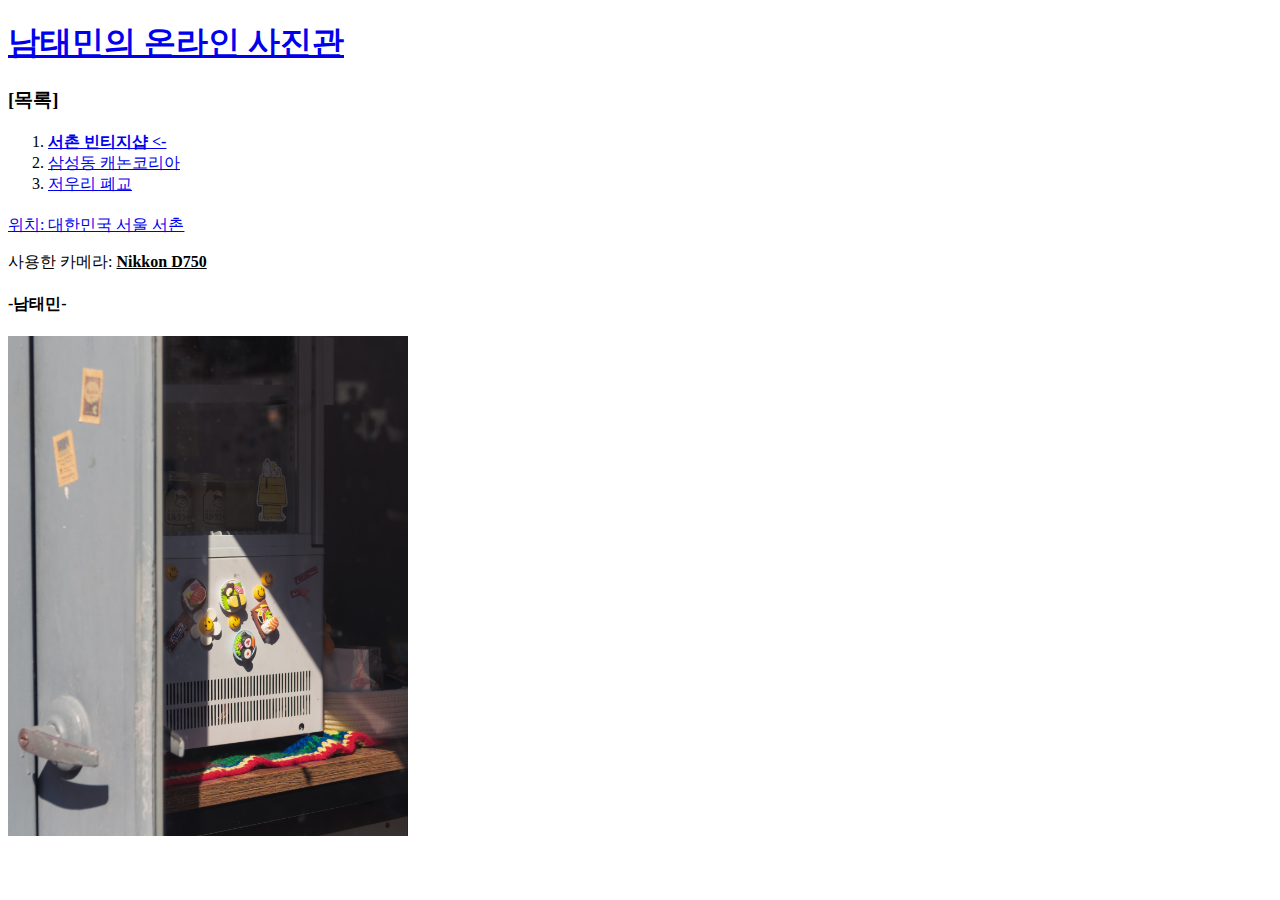
==== 1.html @ 88df0ad3 "1st_web_site_초안" ====
<!doctype html>
<html>
  <head>
    <title>Nam taemin-1st website</title>
    <meta charset="utf-8">
  </head>
  <body>
    <h1><a href="index.html ">남태민의 온라인 사진관</a></h1>
    <h3>[목록]</h3>
    <ol>
      <li><a href="1.html"><strong>서촌 빈티지샵 <- </strong></a></li>
      <li><a href="2.html">삼성동 캐논코리아</a></li>
      <li><a href="3.html">저우리 폐교</a></li>
    </ol>
    <p style = "margin-top:20px;"><a href="https://map.naver.com/v5/?c=14134545.9956800,4519989.8487321,20,0,0,0,dha&p=UYQDg6dLKtr66jC7qQ7HDg,-27.83,-23.21,61.19,Float"
      target="_blank" title="상세 위치">위치: 대한민국 서울 서촌</a></p>
    <p>사용한 카메라: <strong><u>Nikkon D750</u></strong></p>
    <h4>-남태민-</h4>
    <p><img src="DSC_0235-2.jpg" width="400"></p>
  </body>
</html>
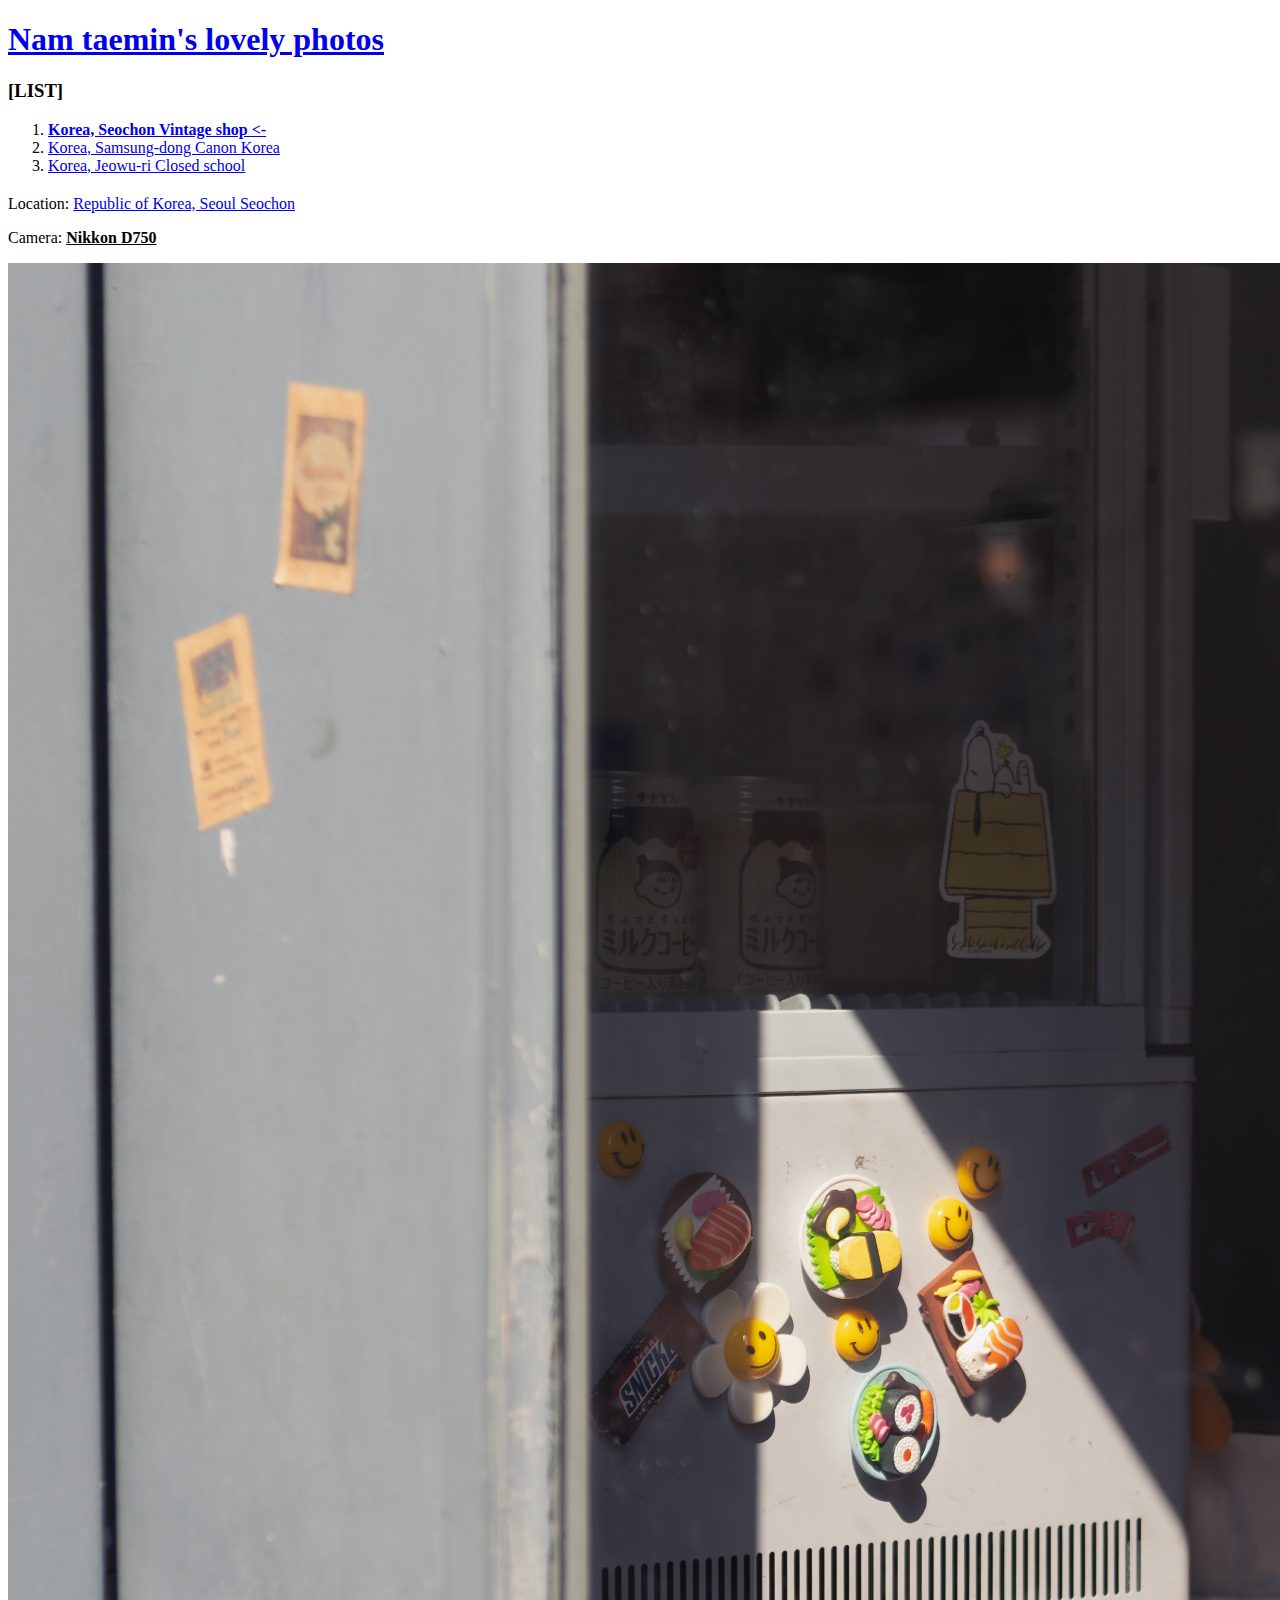
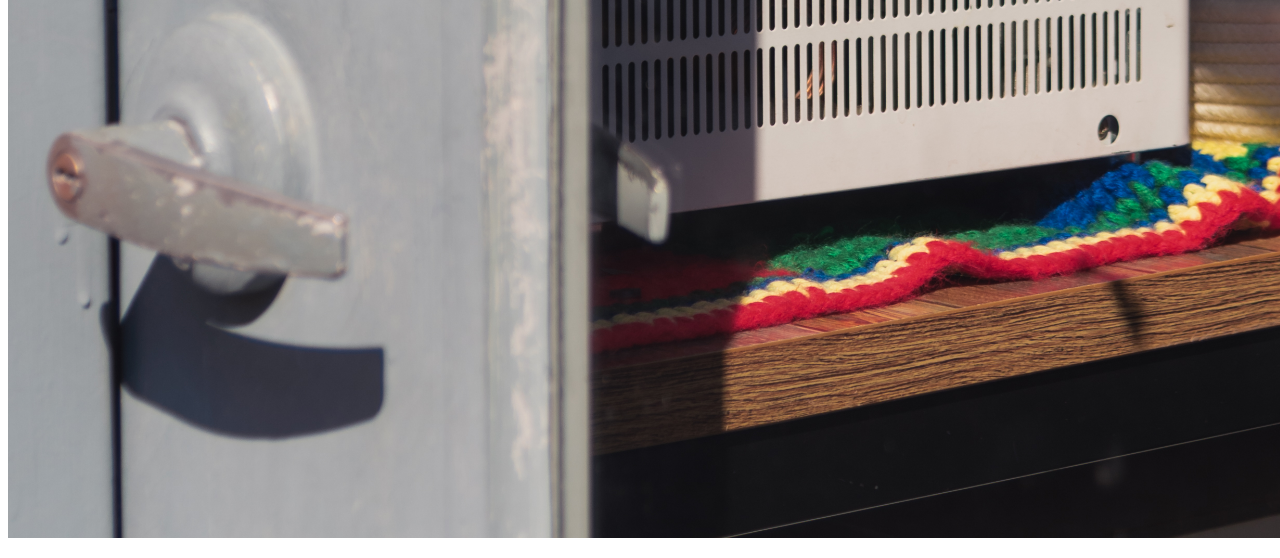
==== commit 7719a1ed: "Add files via upload" ====
--- a/1.html
+++ b/1.html
@@ -1,21 +1,20 @@
 <!doctype html>
 <html>
   <head>
-    <title>Nam taemin-1st website</title>
+    <title>Nam taemin-1st website-Korea, Seochon Vintage shop</title>
     <meta charset="utf-8">
   </head>
   <body>
-    <h1><a href="index.html ">남태민의 온라인 사진관</a></h1>
-    <h3>[목록]</h3>
+    <h1><a href="index.html ">Nam taemin's lovely photos</a></h1>
+    <h3>[LIST]</h3>
     <ol>
-      <li><a href="1.html"><strong>서촌 빈티지샵 <- </strong></a></li>
-      <li><a href="2.html">삼성동 캐논코리아</a></li>
-      <li><a href="3.html">저우리 폐교</a></li>
+      <li><a href="1.html"><strong>Korea, Seochon Vintage shop <-</strong></a></li>
+      <li><a href="2.html">Korea, Samsung-dong Canon Korea</a></li>
+      <li><a href="3.html">Korea, Jeowu-ri Closed school</a></li>
     </ol>
-    <p style = "margin-top:20px;"><a href="https://map.naver.com/v5/?c=14134545.9956800,4519989.8487321,20,0,0,0,dha&p=UYQDg6dLKtr66jC7qQ7HDg,-27.83,-23.21,61.19,Float"
-      target="_blank" title="상세 위치">위치: 대한민국 서울 서촌</a></p>
-    <p>사용한 카메라: <strong><u>Nikkon D750</u></strong></p>
-    <h4>-남태민-</h4>
-    <p><img src="DSC_0235-2.jpg" width="400"></p>
+    <p style = "margin-top:20px;">Location: <a href="https://map.naver.com/v5/?c=14134545.9956800,4519989.8487321,20,0,0,0,dha&p=UYQDg6dLKtr66jC7qQ7HDg,-27.83,-23.21,61.19,Float"
+      target="_blank" title="상세 위치">Republic of Korea, Seoul Seochon</a></p>
+    <p>Camera: <strong><u>Nikkon D750</u></strong></p>
+    <p><img src="DSC_0235-2.jpg" width="1500"></p>
   </body>
 </html>
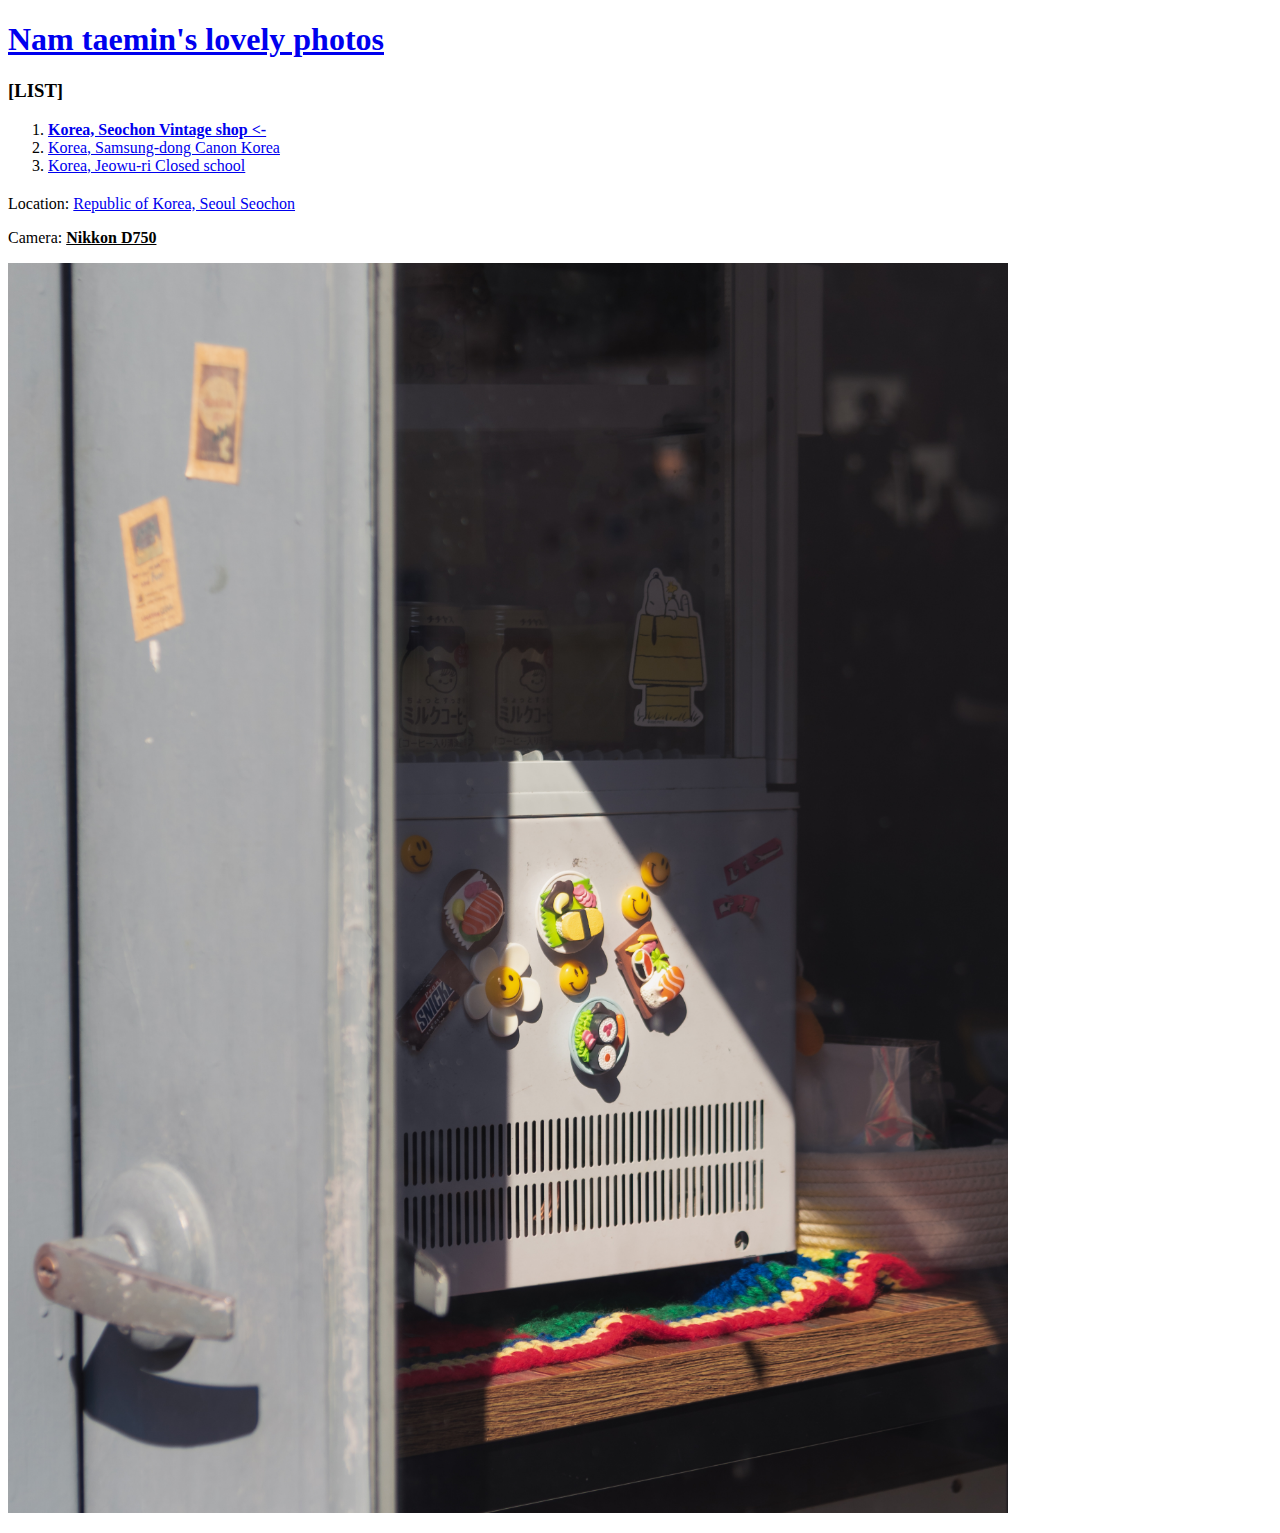
==== commit 51648639: "수정3" ====
--- a/1.html
+++ b/1.html
@@ -15,6 +15,6 @@
     <p style = "margin-top:20px;">Location: <a href="https://map.naver.com/v5/?c=14134545.9956800,4519989.8487321,20,0,0,0,dha&p=UYQDg6dLKtr66jC7qQ7HDg,-27.83,-23.21,61.19,Float"
       target="_blank" title="상세 위치">Republic of Korea, Seoul Seochon</a></p>
     <p>Camera: <strong><u>Nikkon D750</u></strong></p>
-    <p><img src="DSC_0235-2.jpg" width="1500"></p>
+    <p><img src="DSC_0235-2.jpg" width="1000"></p>
   </body>
 </html>
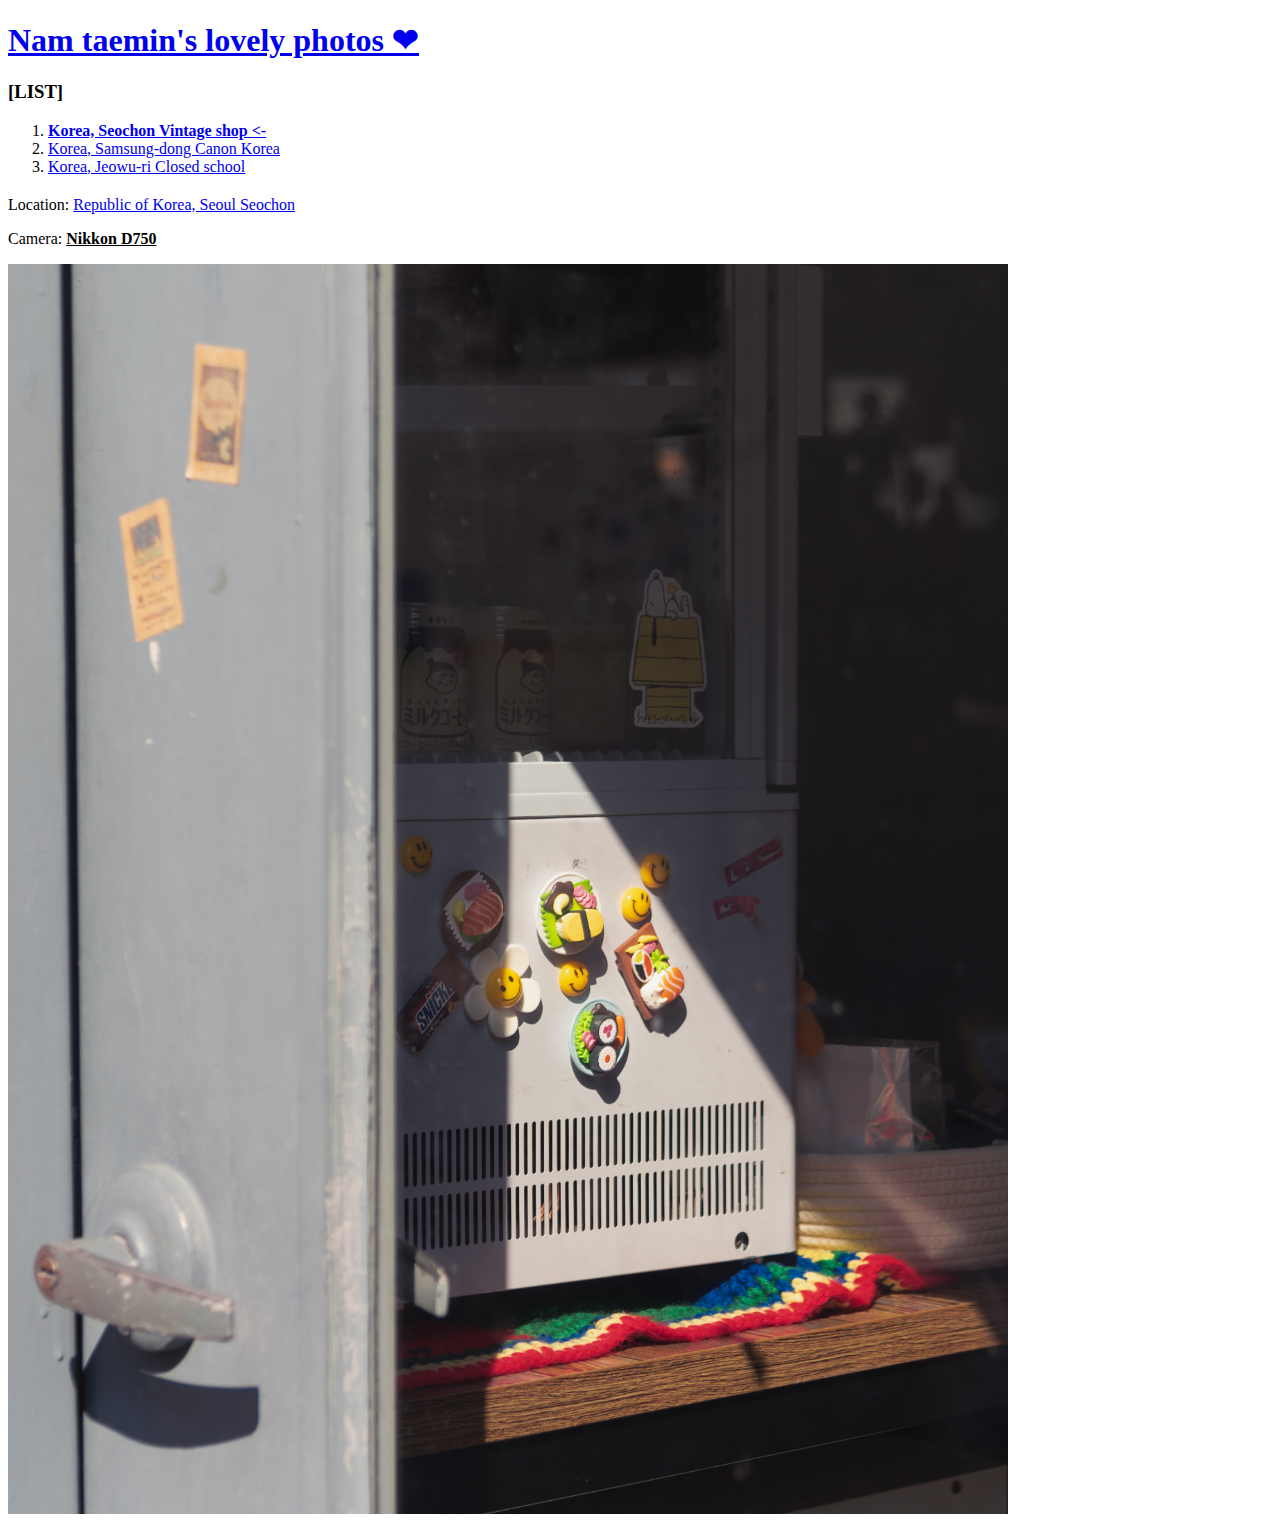
==== commit 912d3619: "수정4" ====
--- a/1.html
+++ b/1.html
@@ -3,9 +3,18 @@
   <head>
     <title>Nam taemin-1st website-Korea, Seochon Vintage shop</title>
     <meta charset="utf-8">
+    <!-- Google tag (gtag.js) -->
+<script async src="https://www.googletagmanager.com/gtag/js?id=G-NLCSX8KK6E"></script>
+<script>
+  window.dataLayer = window.dataLayer || [];
+  function gtag(){dataLayer.push(arguments);}
+  gtag('js', new Date());
+
+  gtag('config', 'G-NLCSX8KK6E');
+</script>
   </head>
   <body>
-    <h1><a href="index.html ">Nam taemin's lovely photos</a></h1>
+    <h1><a href="index.html ">Nam taemin's lovely photos ❤</a></h1>
     <h3>[LIST]</h3>
     <ol>
       <li><a href="1.html"><strong>Korea, Seochon Vintage shop <-</strong></a></li>
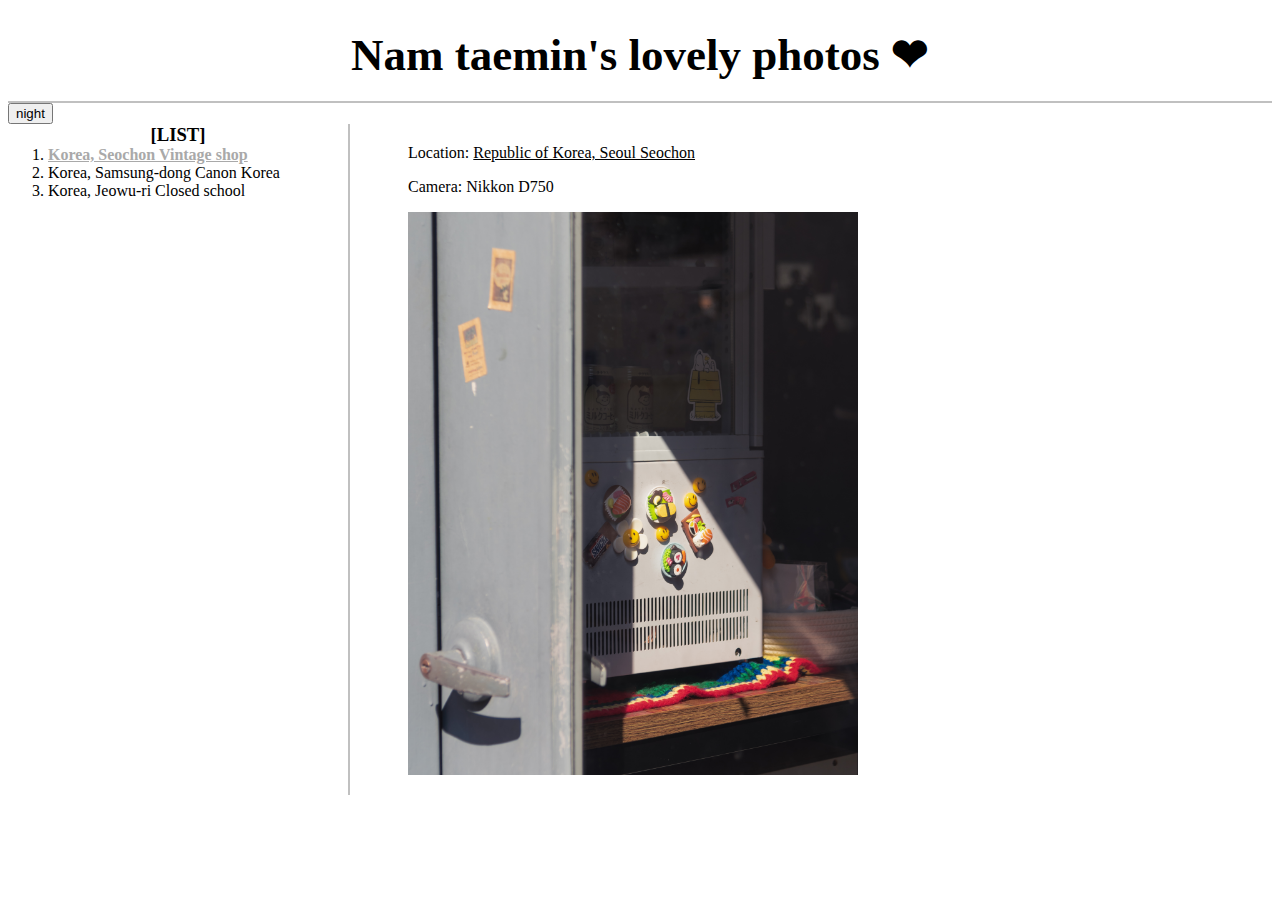
==== commit 95ee023a: "수정5" ====
--- a/1.html
+++ b/1.html
@@ -3,6 +3,7 @@
   <head>
     <title>Nam taemin-1st website-Korea, Seochon Vintage shop</title>
     <meta charset="utf-8">
+    <link rel="stylesheet" href="style.css">
     <!-- Google tag (gtag.js) -->
 <script async src="https://www.googletagmanager.com/gtag/js?id=G-NLCSX8KK6E"></script>
 <script>
@@ -13,17 +14,50 @@
   gtag('config', 'G-NLCSX8KK6E');
 </script>
   </head>
-  <body>
-    <h1><a href="index.html ">Nam taemin's lovely photos ❤</a></h1>
-    <h3>[LIST]</h3>
-    <ol>
-      <li><a href="1.html"><strong>Korea, Seochon Vintage shop <-</strong></a></li>
-      <li><a href="2.html">Korea, Samsung-dong Canon Korea</a></li>
-      <li><a href="3.html">Korea, Jeowu-ri Closed school</a></li>
-    </ol>
-    <p style = "margin-top:20px;">Location: <a href="https://map.naver.com/v5/?c=14134545.9956800,4519989.8487321,20,0,0,0,dha&p=UYQDg6dLKtr66jC7qQ7HDg,-27.83,-23.21,61.19,Float"
-      target="_blank" title="상세 위치">Republic of Korea, Seoul Seochon</a></p>
-    <p>Camera: <strong><u>Nikkon D750</u></strong></p>
-    <p><img src="DSC_0235-2.jpg" width="1000"></p>
-  </body>
+ <body style="background-color: white;">
+  <h1><a href="index.html ">Nam taemin's lovely photos ❤</a></h1>
+  <input type="button" value="night" onclick="
+  var target = document.querySelector('body');
+  if (this.value === 'night'){
+    target.style.backgroundColor = 'black';
+    target.style.color = 'white';
+    this.value = 'day'
+    var alist = document.querySelectorAll('a');
+    var i = 0;
+    while(i < alist.length){
+      console.log(alist[i]);
+      alist[i].style.color = 'powderblue';
+      i = i + 1;
+    }
+  }
+  else {
+    target.style.backgroundColor = 'white';
+    target.style.color = 'black';
+    this.value = 'night'
+    var alist = document.querySelectorAll('a');
+    var i = 0;
+    while(i < alist.length){
+      console.log(alist[i]);
+      alist[i].style.color = 'black';
+      i = i + 1;
+    }  
+  }
+  ">
+  <div id="grid">
+    <div id="list">
+      <h3>[LIST]</h3>
+      <ol>
+        <li><a href="1.html" id="active"><strong>Korea, Seochon Vintage shop</strong></a></li>
+        <li><a href="2.html">Korea, Samsung-dong Canon Korea</a></li>
+        <li><a href="3.html">Korea, Jeowu-ri Closed school</a></li>
+      </ol>
+    </div>
+    <div>
+      <p style = "margin-top:20px;">Location: <a href="https://map.naver.com/v5/?c=14134545.9956800,4519989.8487321,20,0,0,0,dha&p=UYQDg6dLKtr66jC7qQ7HDg,-27.83,-23.21,61.19,Float"
+        target="_blank" title="상세 위치"><u>Republic of Korea, Seoul Seochon</u></a></p>
+      <p>Camera: Nikkon D750</p>
+      <p><img src="1.jpg" width="450"></p>
+    </div>
+  </div>
+</body>
 </html>
--- a/style.css
+++ b/style.css
@@ -0,0 +1,41 @@
+#grid{
+    display: grid;
+    grid-template-columns: 400px 1fr;
+  }
+#active{
+  color: darkgray;
+  text-decoration: underline;
+}
+#list{
+  border-right: 2px solid silver;
+  width: 340px  ;
+}
+h1{
+  font-size: 45px;
+  text-align: center;
+  border-bottom: 2px solid silver;
+  margin: 0;
+  padding: 20px;
+}
+h3{
+  text-align: center ;
+  margin: 0;
+}
+ol{
+  margin: 0;
+}
+a{
+  color:black;
+  text-decoration: none;
+}
+@media(max-width:800px){
+  #grid{
+    display: block;
+  }
+  #list{
+    display: block;
+    border-right: none;
+    border-bottom: 2px solid silver;
+    width: 340px;
+  }
+}